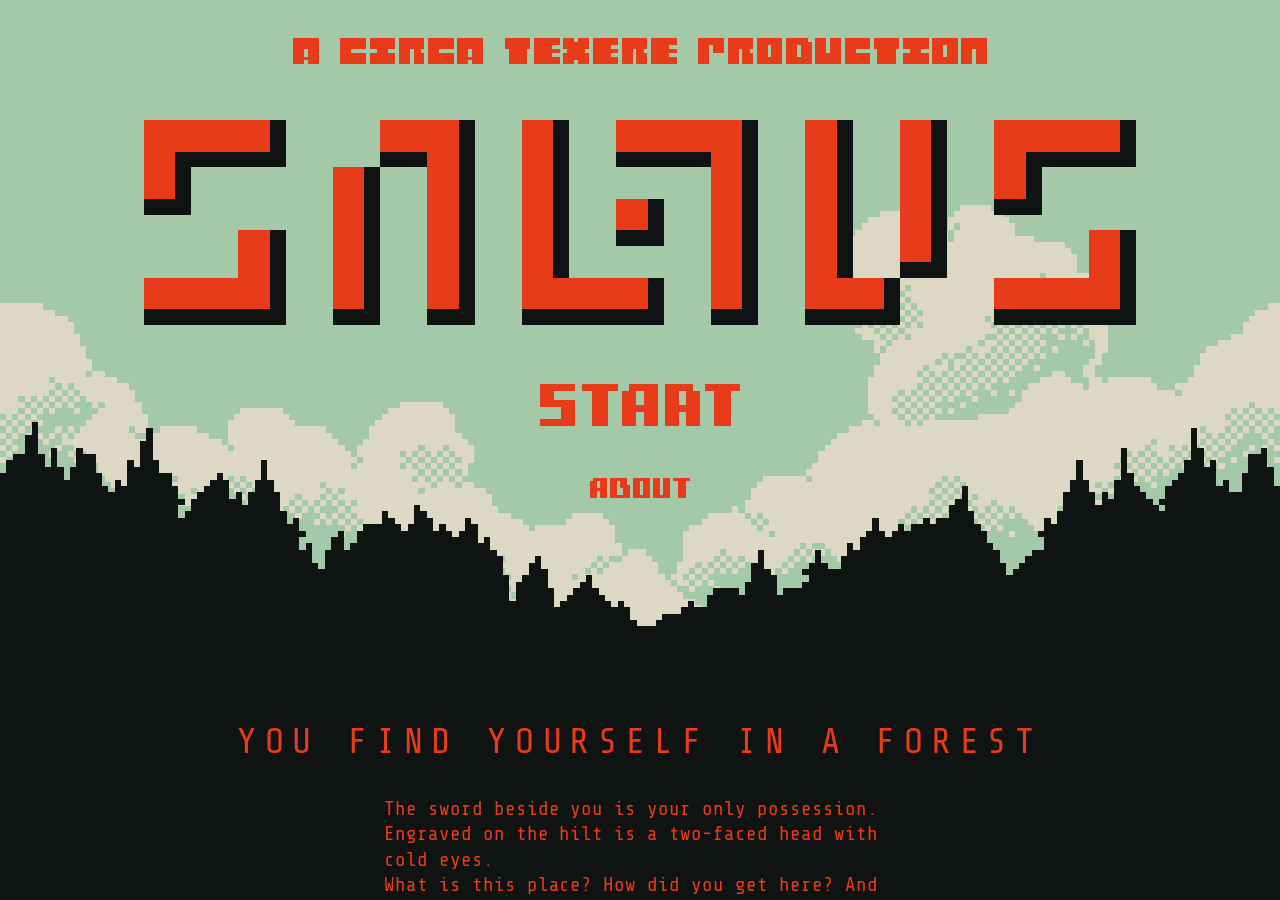
==== index.html @ 59037d64 "more CSS. added font correctly" ====
<!DOCTYPE html>
<html lang="en">
<head>
    <meta charset="UTF-8">
    <meta name="viewport" content="width=device-width, initial-scale=1.0">
    <link rel="preconnect" href="https://fonts.googleapis.com">
    <link rel="preconnect" href="https://fonts.gstatic.com" crossorigin>
    <link href="https://fonts.googleapis.com/css2?family=Share+Tech+Mono&display=swap" rel="stylesheet">    <link rel="stylesheet" href="styles/styles.css">
    <script defer src="scripts/sidebar.js"></script>
    <title>SALTUS - HOME</title>
    <link rel="icon" type="image/png" href="assets/img/favicon-2.png">
</head>
<div class="intro-overlay">
    <img src="assets/img/home/intro-logo.gif" draggable="false" class="intro-logo">
</div>
    <div class="container">
        <div class="graphic-stack">
            <img src="assets/img/home/1-treeline/trees.png" draggable="false" id="treeline-trees"></img>
            <div id="treeline-trees-below">
                <h2>
                    YOU FIND YOURSELF IN A FOREST
                </h2>
                <p class="info-card-body fadeIn">
                    The sword beside you is your only possession. Engraved on the hilt is a two-faced head with cold eyes.
                </p>
                <p class="info-card-body fadeIn">
                    What is this place? How did you get here? And can you escape? Only time will tell.
                </p>
                <p class="info-card-body fadeIn">
                    © 2026 - CIRCA TEXERE
                </p>
            </div>
        </div>
        <div class="cloud-wrapper">
            <div class="cloud-container">
                <img src="assets/img/home/1-treeline/cloud-scroll.png" draggable="false" class="cloud-scroll">
                <img src="assets/img/home/1-treeline/cloud-scroll.png" draggable="false" class="cloud-scroll">
                <img src="assets/img/home/1-treeline/cloud-scroll.png" draggable="false" class="cloud-scroll">
                <img src="assets/img/home/1-treeline/cloud-scroll.png" draggable="false" class="cloud-scroll">
            </div>
        </div>
        <div class="content">
            <body>
            <img src="assets/img/home/production-card.png" draggable="false" class="production-text"></img>
            <img src="assets/nav_tools/title-text.png" draggable="false" class="title-text"></img>
            <nav id="navbar">
                <ul>
                    <li>
                        <a href="game.html">
                            <span class="nav-icon-wrap" id="start">
                                <img src="assets/nav_tools/start.png" draggable="false" alt="start" class="nav-art default-img">
                                <img src="assets/nav_tools/start-hover.png" draggable="false" alt="start" class="nav-art hover-img">
                            </span>
                        </a>
                    </li>
                    <li>
                        <a href="about.html">
                            <span class="nav-icon-wrap" id="about">
                                <img src="assets/nav_tools/about.png" draggable="false" alt="about" class="nav-art default-img">
                                <img src="assets/nav_tools/about-hover.png" draggable="false" alt="about" class="nav-art hover-img">
                            </span>
                        </a>
                    </li>
                </ul>
            </nav>
            <img src="assets/nav_tools/down-arrow.png" draggable="false" class="down-arrow"></img>
        </div>
    </div>
    <script>
        setTimeout(() => {
            document.querySelector('.intro-overlay').remove();
        }, 2300);  /* gif duration + 1s hold + 1s fade (in ms) */
        
        document.querySelector('.container').addEventListener('scroll', () => {
            document.querySelector('.down-arrow').classList.add('hidden');
        }, { once: true });

        document.querySelectorAll('.nav-icon').forEach(img => {
            const preload = new Image();
            preload.src = img.dataset.hover;

            img.addEventListener('mouseenter', () => {
                img.style.opacity = '0';
                setTimeout(() => {
                    img.src = img.dataset.hover;
                    img.style.opacity = '1';
                }, 80);
            });

            img.addEventListener('mouseleave', () => {
                img.style.opacity = '0';
                setTimeout(() => {
                    img.src = img.dataset.default;
                    img.style.opacity = '1';
                }, 80);
            });
        });
    </script>
</body>
</html>
---- styles/styles.css ----
/* 
= = = = = = = = = = = =
ELEMENT TYPE SELECTORS
= = = = = = = = = = = =
*/
* {
    box-sizing: border-box;
    font-family: "Share Tech Mono", monospace;
    text-align: center;
    font-size: 1.1rem;

    --red: #e83b19;
    --black: #0f1413;
    --green: #a3c9a8;
    --white: #ddd8c4;
}

html {
    overscroll-behavior: none;
}

body {
    margin: 0;
    padding: 0;
    background-color: var(--green);
}

img {
    image-rendering: pixelated;
    display: block;
}

h1 {
    font-size: 5rem;
    letter-spacing: 0.05em;
    margin-bottom: 70px;
    line-height: 1.30em;
}
h2 {
    font-size: 2rem;
    color: var(--red);
    font-weight: 100;
    letter-spacing: 0.25em;
    margin: 2em 10% 1em 10%;
}
p {
    margin: 0em 20% 3rem 20%;
    text-align: left;
    line-height: 1.30em;
    letter-spacing: 0.05em;
    color: var(--white);
    
}
em {
    text-align: left;
}

.container {
    position: relative;
    width: 100vw;
    height: 100vh;
    overflow-x: hidden;
    overflow-y: auto;
}

.title-art {
    position: absolute;
    width: 100%;
    height: auto;
    display: block;
    object-fit: cover;
    z-index: 2;
}

.content {
    position: absolute;
    top: 0;
    left: 0;
    width: 100%;
    height: 100%;
    display: flex;
    flex-direction: column;
    align-items: center;
    z-index: 3;
}

.production-text {
    height: 2vw;
    margin-top: clamp(0rem, 3vw, 3rem);
    margin-bottom: clamp(0rem, 3vw, 3rem);
}

.title-text {
    margin-top: 1rem;
    height: 16vw;
}

.cloud-wrapper {
    position: absolute;
    top: 16vw;
    left: 0;
    width: 200%;
    overflow: hidden;
    z-index: 1;
}

.cloud-container {
    display: flex;
    width: 400%;
    animation: cloudScroll 360s linear infinite;
}

.cloud-scroll {
    width: 25%;
    flex-shrink: 0;
}

@keyframes cloudScroll {
    0%   { transform: translateX(0); }
    100% { transform: translateX(-25%); }
}

@keyframes pulse {
    0%   {}
    50%  {opacity: 1; filter: drop-shadow(0 0 50px var(--red)); }
    100% {}
}

@keyframes bob {
    0%   { transform: translateX(-50%) translateY(0px); }
    50%  { transform: translateX(-50%) translateY(10px); }
    100% { transform: translateX(-50%) translateY(0px); }
}

@keyframes fadeOut {
    0%   { opacity: 1; }
    100% { opacity: 0; }
}

.down-arrow {
    width: clamp(2rem, 4vw, 3.75rem);
    height: auto;
    position: fixed;
    bottom: 50px;
    left: 50%;
    transform: translateX(-50%);
    animation: pulse 3s ease-in-out infinite, bob 3s ease-in-out infinite;
}

.down-arrow.hidden {
    animation: fadeOut 0.5s ease-in-out forwards;
}

.intro-overlay {
    position: fixed;
    top: 0;
    left: 0;
    width: 100%;
    height: 100%;
    background-color: var(--black);
    display: flex;
    flex-direction: column;
    justify-content: center;
    align-items: center;
    z-index: 1000;
    animation: introFade 1s ease-in-out forwards;
    animation-delay: 1.6s;  /* gif duration + 1s hold */
}

.intro-logo {
    width: max(150px, 10%);
    height: auto;
    animation: logoFade 0.5s ease-in-out forwards;
}

@keyframes logoFade {
    0%   { opacity: 0; }
    50%  { opacity: 1; }
    100% { opacity: 1; }
}

@keyframes introFade {
    0%   { opacity: 1; }
    100% { opacity: 0; }
}

nav ul{
    list-style: none;
    margin-top: clamp(20px, 3vw, 100px);
    padding:0em;
    display: flex;
    flex-direction: column;  /* add this */
    align-items: center;     /* optional: centers them horizontally */
}

#about{
    width: 100px;
}

#start{
    width: 200px;
}

nav li{
    display: flex;
    flex-direction: column;    
}

nav a{
    display: flex;
    justify-content: center;
    text-decoration: none;
    color: var(--black);
    padding: 0.5em 1em;
}

.nav-icon-wrap {
    display: block;
    position: relative;
    width: clamp(80px, 20vw, 400px);
    height: clamp(60px, 5vw, 400px);
}

.nav-icon-wrap img {
    position: absolute;
    top: 0;
    left: 0;
    width: 100%;
    height: 100%;
    object-fit: contain;
    transition: opacity 200ms ease-in-out, transform 200ms ease-in-out;
}

.nav-icon-wrap .hover-img {
    opacity: 0;
}

.nav-icon-wrap:hover .default-img {
    opacity: 0;
    transform: translateY(-5px);
}

.nav-icon-wrap:hover .hover-img {
    opacity: 1;
    transform: translateY(-5px);
}



/* 
= = = = = = = = = = =
CLASS TYPE SELECTORS
= = = = = = = = = = =
*/

/* HOME PAGE */
.flavorImg-icon {
    width: 25%;
    height: 100%;
    margin: auto;
    padding: 8% 0em 8% 0em;
    vertical-align: middle;
}
.flavorImg-title {
    width: 70%;
    height: 100%;
    margin: auto;
    padding: 8% 0em 8% 0em;
    vertical-align: middle;
}
.start-btn{
    background-color: white;
    border: 2px black solid;
    color: black;
    padding: 1em;
    margin: 1em;
    font-size: 1.5rem;
    text-decoration: none;
}
.info-card-body{
    margin: 0em 30% 0em 30%;
    padding: 0em 0em 0em 0em;
    color: var(--red);
}

/* GAME PAGE */
.text-btn {
    padding: 5px 10px;
    color: white;
    background-color: black;
    font-size: 1rem;
    font: bold;
    margin: 1rem;
}
.flavorImg {
    width: 500px;
    margin: 5% 1rem 0.5rem 1rem;
    flex-shrink: 0;
}
.info-card{
    height: 800px;
    width: 100%;
    color: black;
    margin: 0px;
    padding: 3em;
}
.oldChoice {
    color: black;
    background-color: lightgrey;
}

/* ALIGNMENT */
.row {
  display: flex;
}
.column {
  flex: 50%;
}

.fadeIn {
    animation: fadeIn;
    animation-duration: 3s;
}
#titlecard{
    font-size: 6rem;
    margin: 0em 0em 1em 0em;
}



/* 
= = = = = = = = =
ID TYPE SELECTORS
= = = = = = = = =
*/

/* HOME PAGE */
#home-begin-btn{
    padding: 1% 1%;
    color: black;
    background-color: white;
    font-size: 2rem;
    font: bold;
    margin: 1rem;
}

/* GAME PAGE - GENERAL */
#text {
    margin: 0rem 20% 0.5rem 20%;
    text-align: left;
    line-height: 1.30em;
    letter-spacing: 0.05em;
    color: black;
}

/* GAME PAGE - MAP */

/* GAME PAGE - SETTINGS */
#openSettingsButton{
    background: none;
    border: none;
    padding: 0em;
    display: flex;
    position: fixed;
    right: 20px;
    bottom: 20px;
}
#settings{
    background-color: purple;
    color: white;
    position: fixed;
    bottom: 100px;
    right: -500px;
    width: 60px;
    height: 150px;
}
#settings.show{
    right: 10px;
}

/* SIDEBAR FUNCTIONALITY */
#open-sidebar-button{
    display: none;
    background: none;
    border: none;
    padding: 0em;
    margin-left: auto;
    cursor: pointer;
}
#close-sidebar-button{
    display: none;
    background: none;
    border: none;
    padding: 1em;
    cursor: pointer;
}

#overlay{
    background: rgba(0, 0, 0, 0.193);
    position: fixed;
    inset: 0;
    z-index: 9;
    margin: 0;
    display: none;
}


/* 
= = = = = = = = = = = = =
GRAPHICS FORMATTING
= = = = = = = = = = = = =
*/

.graphic-stack {
    display: flex;
    flex-direction: column;
    align-items: center; /* or center, depending on your layout */
}

.graphic-stack img {
    display: block; /* removes the baseline whitespace gap */
    width: 100%;
}

#treeline-trees{
    margin: 33vw 0 0 0;
    z-index: 2;
    width: 100%;
}

#treeline-trees-below{
    width: 100vw;
    background-color: var(--black);
    z-index: 2;
    padding: 0 0 3rem 0;

}



/* 
= = = = = = = = = = = = =
ANIMATIONS & TRANSITIONS
= = = = = = = = = = = = =
*/

@keyframes fadeIn {
    0% {
        opacity: 0;
    }
    100% {
        opacity: 1;
    }
}



/* 
= = = = = = 
MOBILE VIEW
= = = = = = 
*/

@media screen and (max-width: 2000px){
    .down-arrow {
        visibility: hidden;
    }
}

@media screen and (max-width: 845px){
    /* 
    = = = = = = = = = = = =
    ELEMENT TYPE SELECTORS
    = = = = = = = = = = = =
    */
    h1 {
    font-size: 3rem;
    letter-spacing: 0.05em;
    margin-bottom: 70px;
    line-height: 1.30em;
    }
    h2{
        font-size: 1.5em;
    }
    p{
        margin: 0;
        margin-bottom: 1em;
        text-align: left; 
    }

    #treeline-trees {
        width: 200%;
        margin: 70vw 0 0 0;
        transform: translateX(25%);
    }

    .cloud-wrapper {
        position: absolute;
        top: 24vw;
        left: 0;
        width: 200%;
        overflow: hidden;
        z-index: 1;
        transform: translateX(-30%);
    }

    .cloud-container {
        display: flex;
        width: 900%;
        animation: cloudScroll 140s linear infinite;
    }

    .cloud-scroll {
        width: 25%;
        height: auto;
        flex-shrink: 0;
    }

    .down-arrow {
        visibility: hidden;
    }

    .info-card-body{
        margin: 0em 10% 0em 10%;
    }
    #open-sidebar-button, #close-sidebar-button{
        display: block;
    }
    #text {
    margin: 2% 17% 2% 17%;
    }

    #openSettingsButton{
        background: none;
        border: none;
        padding: 0em;
        display: flex;
        position: fixed;
        right: 20px;
        bottom: 18px
    }
    
    body{
        margin-bottom: 100px;
    }
    
    #option-buttons {
        background-color: white;
    }
    .text-btn{
        background-color: black;
        color: white;
    }

}
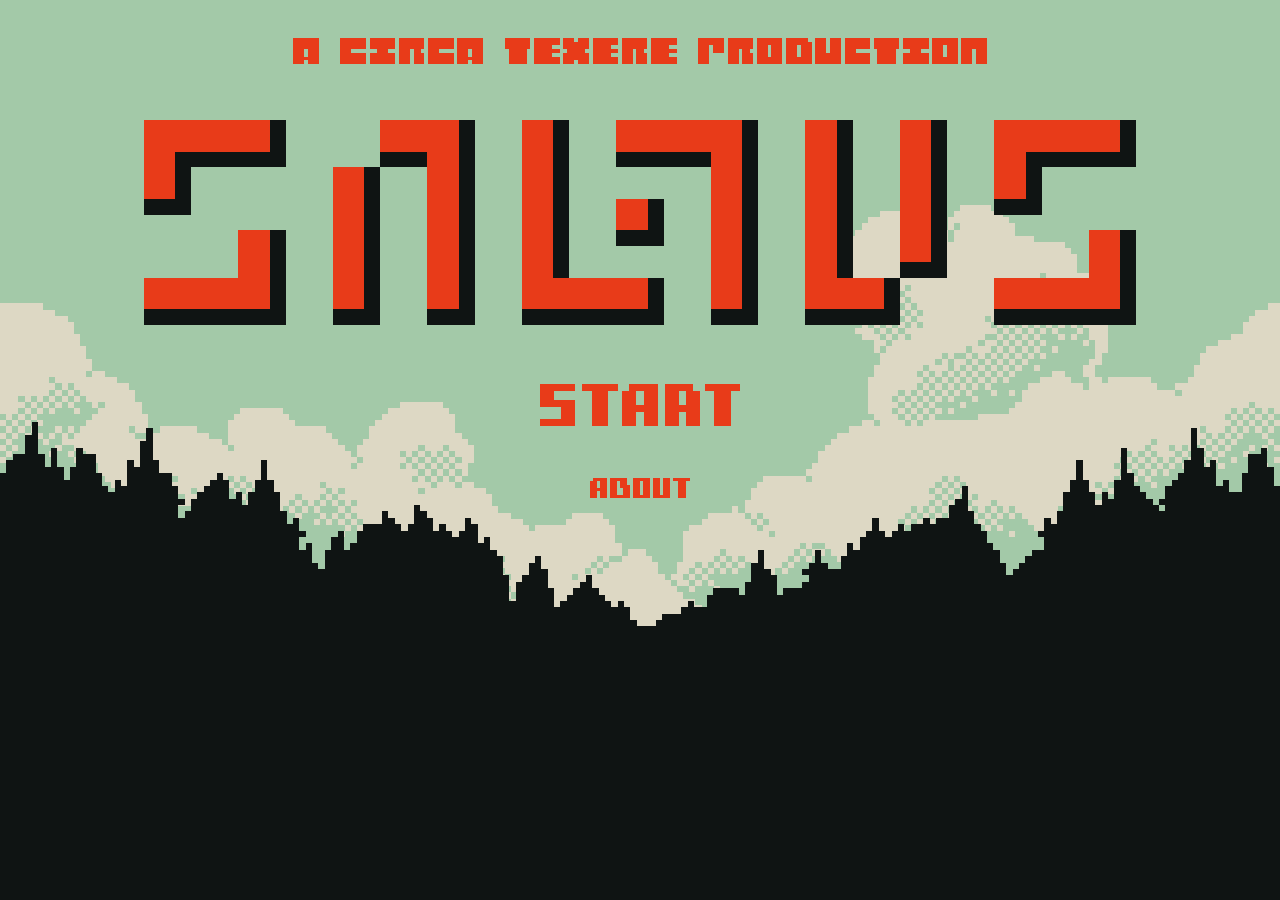
==== commit 466cbc37: "more css and adding more images" ====
--- a/index.html
+++ b/index.html
@@ -16,20 +16,23 @@
     <div class="container">
         <div class="graphic-stack">
             <img src="assets/img/home/1-treeline/trees.png" draggable="false" id="treeline-trees"></img>
-            <div id="treeline-trees-below">
+            <div id="home-text">
                 <h2>
                     YOU FIND YOURSELF IN A FOREST
                 </h2>
                 <p class="info-card-body fadeIn">
-                    The sword beside you is your only possession. Engraved on the hilt is a two-faced head with cold eyes.
-                </p>
-                <p class="info-card-body fadeIn">
-                    What is this place? How did you get here? And can you escape? Only time will tell.
-                </p>
-                <p class="info-card-body fadeIn">
-                    © 2026 - CIRCA TEXERE
+                    The sword beside you is your only possession. A two-headed face is engraved on the hilt.
                 </p>
             </div>
+            <img src="assets/img/home/2-canopy/canopy.png" draggable="false" id="canopy"></img>
+            <div id="home-text">
+                <p class="info-card-body fadeIn">
+                    What is this place? And how did I get here?
+                </p>
+            </div>
+            <img src="assets/img/home/4-hut/hut.png" draggable="false" id="hut"></img>            
+            <img src="assets/img/home/3-bridge/bridge.png" draggable="false" id="bridge"></img>
+
         </div>
         <div class="cloud-wrapper">
             <div class="cloud-container">
--- a/styles/styles.css
+++ b/styles/styles.css
@@ -22,7 +22,7 @@
 body {
     margin: 0;
     padding: 0;
-    background-color: var(--green);
+    background-color: var(--black);
 }
 
 img {
@@ -37,19 +37,22 @@
     line-height: 1.30em;
 }
 h2 {
-    font-size: 2rem;
+    font-size: 4rem;
     color: var(--red);
     font-weight: 100;
-    letter-spacing: 0.25em;
+    letter-spacing: 0.0.5em;
     margin: 2em 10% 1em 10%;
+    line-height: 1.2em;
 }
 p {
-    margin: 0em 20% 3rem 20%;
-    text-align: left;
+    text-align: center;
     line-height: 1.30em;
-    letter-spacing: 0.05em;
+    letter-spacing: 0.02em;
     color: var(--white);
-    
+    margin: 0em 30% 0em 30%;
+    padding: 0em 0em 0em 0em;
+    color: var(--red);
+    font-size: 1.5rem;
 }
 em {
     text-align: left;
@@ -97,11 +100,13 @@
 
 .cloud-wrapper {
     position: absolute;
-    top: 16vw;
+    padding-top: 16vw;
+    top: 0vw;
     left: 0;
     width: 200%;
     overflow: hidden;
     z-index: 1;
+    background-color: var(--green);
 }
 
 .cloud-container {
@@ -277,11 +282,6 @@
     font-size: 1.5rem;
     text-decoration: none;
 }
-.info-card-body{
-    margin: 0em 30% 0em 30%;
-    padding: 0em 0em 0em 0em;
-    color: var(--red);
-}
 
 /* GAME PAGE */
 .text-btn {
@@ -414,12 +414,18 @@
 .graphic-stack {
     display: flex;
     flex-direction: column;
-    align-items: center; /* or center, depending on your layout */
+    align-items: center;
+    line-height: 0;
+    gap: 0;
+    margin: 0;
+    padding: 0;
 }
 
 .graphic-stack img {
-    display: block; /* removes the baseline whitespace gap */
-    width: 100%;
+    display: block;
+    width: 100%;
+    margin: 0;
+    padding: 0;
 }
 
 #treeline-trees{
@@ -428,15 +434,19 @@
     width: 100%;
 }
 
-#treeline-trees-below{
+#home-text{
     width: 100vw;
     background-color: var(--black);
     z-index: 2;
-    padding: 0 0 3rem 0;
-
-}
-
-
+    padding: 6rem 0 6rem 0;
+    margin: 0; /* add this */
+    line-height: 1.1rem;
+}
+
+#canopy{
+    z-index: 2;
+    width: 100%;
+}
 
 /* 
 = = = = = = = = = = = = =
@@ -473,6 +483,7 @@
     ELEMENT TYPE SELECTORS
     = = = = = = = = = = = =
     */
+    
     h1 {
     font-size: 3rem;
     letter-spacing: 0.05em;
@@ -480,12 +491,17 @@
     line-height: 1.30em;
     }
     h2{
-        font-size: 1.5em;
+        font-size: 2.5rem;
     }
     p{
-        margin: 0;
-        margin-bottom: 1em;
-        text-align: left; 
+        text-align: center;
+        line-height: 1.30em;
+        letter-spacing: 0.02em;
+        color: var(--white);
+        margin: 0em 30% 0em 30%;
+        padding: 0em 0em 0em 0em;
+        color: var(--red);
+        font-size: 1.5rem;
     }
 
     #treeline-trees {
@@ -494,14 +510,34 @@
         transform: translateX(25%);
     }
 
+    #canopy{
+        width: 200%;
+        align-items: center;
+    }
+
+    #hut{
+        width: 200%;
+        align-items: center;
+    }
+
+    .sky {
+        position: absolute;
+        top: 24vw;
+        left: 0;
+        width: 400px;
+        transform: translateX(-30%);
+    }
+
     .cloud-wrapper {
         position: absolute;
-        top: 24vw;
+        top: 0vw;
+        padding-top: 24vw;
         left: 0;
         width: 200%;
         overflow: hidden;
         z-index: 1;
         transform: translateX(-30%);
+        background-color: var(--green);
     }
 
     .cloud-container {
@@ -540,10 +576,6 @@
         bottom: 18px
     }
     
-    body{
-        margin-bottom: 100px;
-    }
-    
     #option-buttons {
         background-color: white;
     }
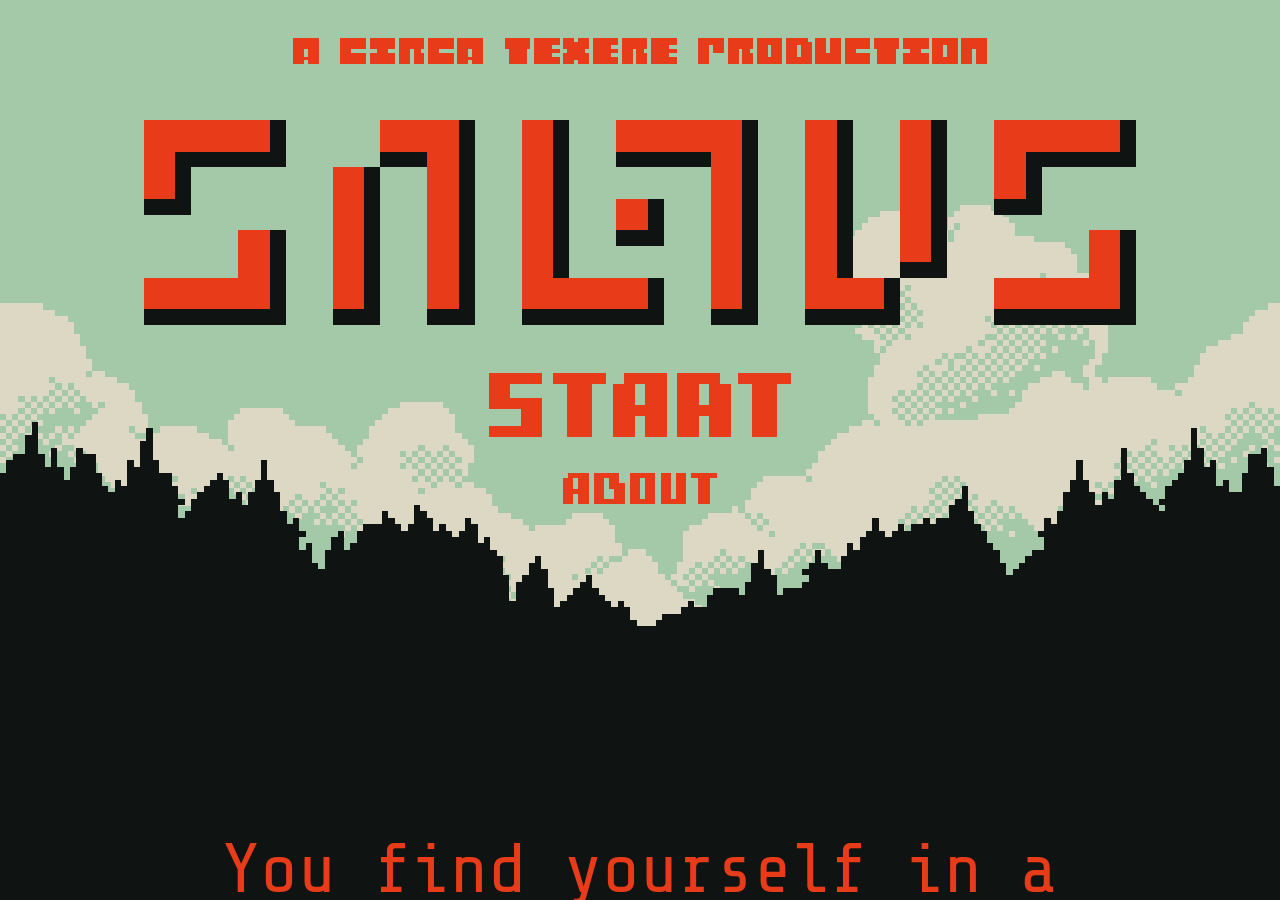
==== commit b4f91df7: "finished home page" ====
--- a/index.html
+++ b/index.html
@@ -16,23 +16,43 @@
     <div class="container">
         <div class="graphic-stack">
             <img src="assets/img/home/1-treeline/trees.png" draggable="false" id="treeline-trees"></img>
-            <div id="home-text">
+            <div class="home-text">
                 <h2>
-                    YOU FIND YOURSELF IN A FOREST
+                    You find yourself in a forest.
                 </h2>
                 <p class="info-card-body fadeIn">
-                    The sword beside you is your only possession. A two-headed face is engraved on the hilt.
+                    
                 </p>
             </div>
             <img src="assets/img/home/2-canopy/canopy.png" draggable="false" id="canopy"></img>
-            <div id="home-text">
-                <p class="info-card-body fadeIn">
-                    What is this place? And how did I get here?
-                </p>
+            <div class="home-text">
+                <h2>
+                    The sword beside you is your only possession.
+                </h2>
             </div>
-            <img src="assets/img/home/4-hut/hut.png" draggable="false" id="hut"></img>            
-            <img src="assets/img/home/3-bridge/bridge.png" draggable="false" id="bridge"></img>
-
+            <img src="assets/img/home/3-hut/hut.png" draggable="false" id="hut"></img>   
+            <div id="home-text-green">
+                <h2>
+                    What is this place?
+                </h2>
+            </div>         
+            <img src="assets/img/home/4-ridge/ridge.png" draggable="false" id="ridge"></img>
+            <div class="home-text">
+                <h2>
+                    And how do I escape?
+                </h2>
+            </div>
+            <div class="fire-wrapper">
+                <img src="assets/img/home/5-fire/fire.png" draggable="false" id="fire">
+                <div class="fire-start-btn">
+                    <a href="game.html">
+                        <span class="nav-icon-wrap" id="start">
+                            <img src="assets/nav_tools/start.png" draggable="false" alt="start" class="nav-art default-img">
+                            <img src="assets/nav_tools/start-hover-fire.png" draggable="false" alt="start" class="nav-art hover-img">
+                        </span>
+                    </a>
+                </div>
+            </div>
         </div>
         <div class="cloud-wrapper">
             <div class="cloud-container">
--- a/styles/styles.css
+++ b/styles/styles.css
@@ -41,7 +41,7 @@
     color: var(--red);
     font-weight: 100;
     letter-spacing: 0.0.5em;
-    margin: 2em 10% 1em 10%;
+    margin: 1em 10% 1em 10%;
     line-height: 1.2em;
 }
 p {
@@ -199,11 +199,11 @@
 }
 
 #about{
-    width: 100px;
+    width: 12vw;
 }
 
 #start{
-    width: 200px;
+    width: 30vw;
 }
 
 nav li{
@@ -434,7 +434,7 @@
     width: 100%;
 }
 
-#home-text{
+.home-text{
     width: 100vw;
     background-color: var(--black);
     z-index: 2;
@@ -443,9 +443,37 @@
     line-height: 1.1rem;
 }
 
+#home-text-green{
+    width: 100vw;
+    background-color: var(--green);
+    z-index: 2;
+    padding: 6rem 0 6rem 0;
+    margin: 0; /* add this */
+    line-height: 1.1rem;
+}
+
 #canopy{
     z-index: 2;
     width: 100%;
+}
+
+.fire-wrapper {
+    position: relative;
+    width: 100%;
+    line-height: 0;
+}
+
+.fire-start-btn {
+    position: absolute;
+    bottom: 30%;
+    left: 50%;
+    transform: translateX(-50%);
+    z-index: 3;
+    animation: pulse 3s ease-in-out infinite, bob 3s ease-in-out infinite;
+}
+
+.fire-start-btn:hover {
+    animation-play-state: paused;
 }
 
 /* 
@@ -512,12 +540,35 @@
 
     #canopy{
         width: 200%;
-        align-items: center;
     }
 
     #hut{
         width: 200%;
-        align-items: center;
+    }
+
+    #ridge{
+        width: 200%;
+        transform: translateX(20%);
+    }
+
+    #fire{
+        width: 160%;
+        transform: translateX(-33%);
+    }
+
+
+    .fire-wrapper {
+        position: relative;
+        width: 100%;
+        line-height: 0;
+    }
+
+    .fire-start-btn {
+        position: absolute;
+        bottom: 55%;
+        left: 50%;
+        transform: translateX(-50%);
+        z-index: 3;
     }
 
     .sky {
@@ -584,4 +635,12 @@
         color: white;
     }
 
+    #about{
+        width: 100px;
+    }
+
+    #start{
+        width: 200px;
+    }
+
 }
